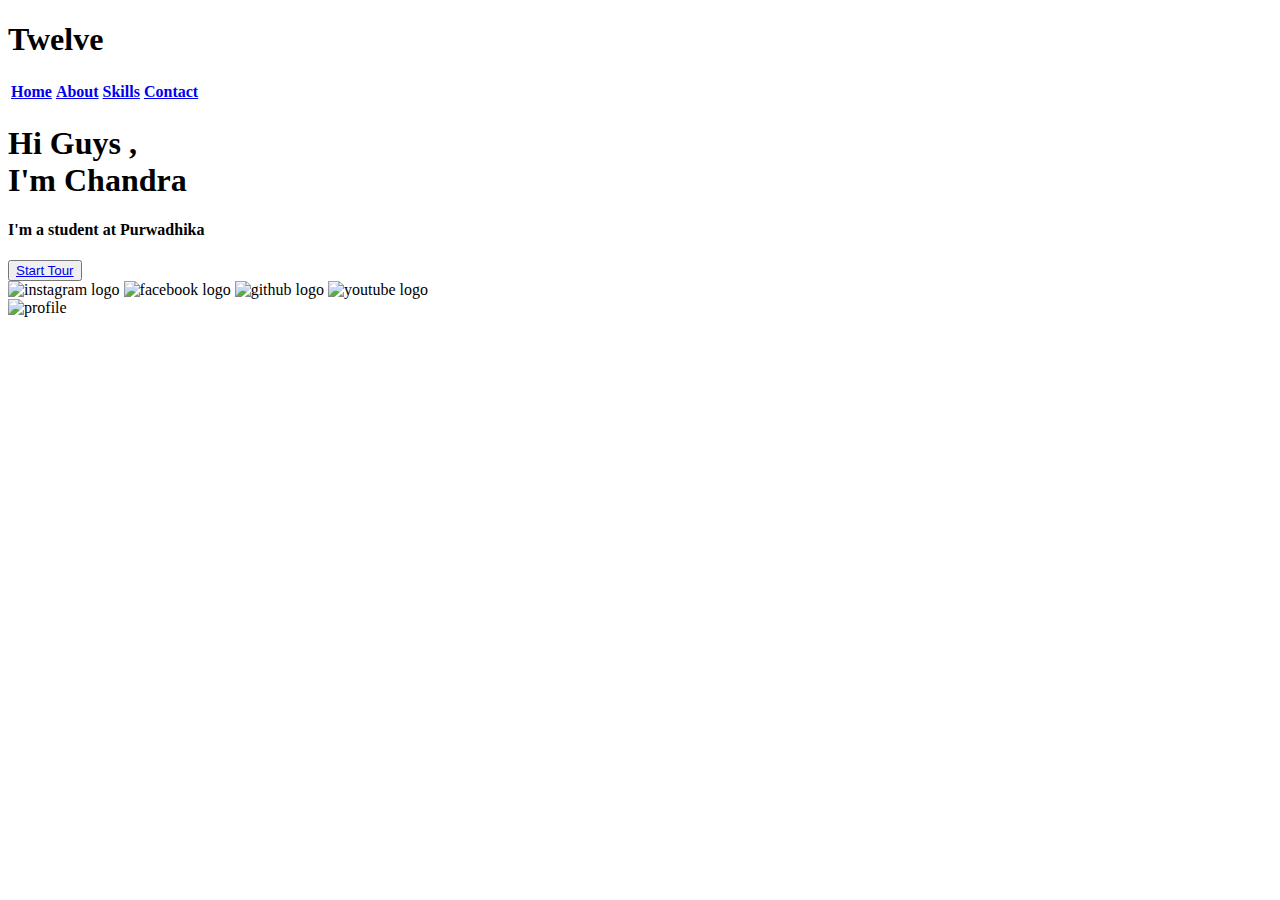
==== index.html @ 84eee636 "feature : web portofolio HTML CSS" ====
<!DOCTYPE html>
<html lang="en">

<head>
    <meta charset="UTF-8">
    <meta name="viewport" content="width=device-width, initial-scale=1.0">
    <title>Home</title>
</head>
<link rel="stylesheet" href="../css/style.css">

<body>
    <div class="container">
        <div class="navbar">
            <h1 class="logo"><span class="span-logo">Twe</span>lve</h1>
            <table class="menu">
                <tr>
                    <th> <span class="home-hover"></span><a href="../html/index.html">Home</a></th>
                    <th><a href="../html/about.html">About</a></th>
                    <th><a href="../html/skills.html">Skills</a></th>
                    <th><a href="../html/contact.html">Contact</a></th>
                </tr>
            </table>
        </div>
        <div class="content">
            <div class="left">
                <h1>Hi Guys ,<br> I'm <span class="span-name">Chandra</span> </h1>
                <h4>I'm a student at Purwadhika</h4>
                <button class="button-main"><span></span><a href="../html/about.html">Start Tour</a></button>
            <div class="menu-foto">
                    <img class="ig" src="../assets/instagram.png" alt="instagram logo" >
                    <img class="fb" src="../assets/facebook.jpg" alt="facebook logo">
                    <img class="gh" src="../assets/github.png" alt="github logo">
                    <img class="yt" src="../assets/youtube.png" alt="youtube logo">
            </div>
            </div>
            <img class="profile" src="../assets/profile1.jpg" alt="profile">
        </div>
    </div>

</body>

</html>
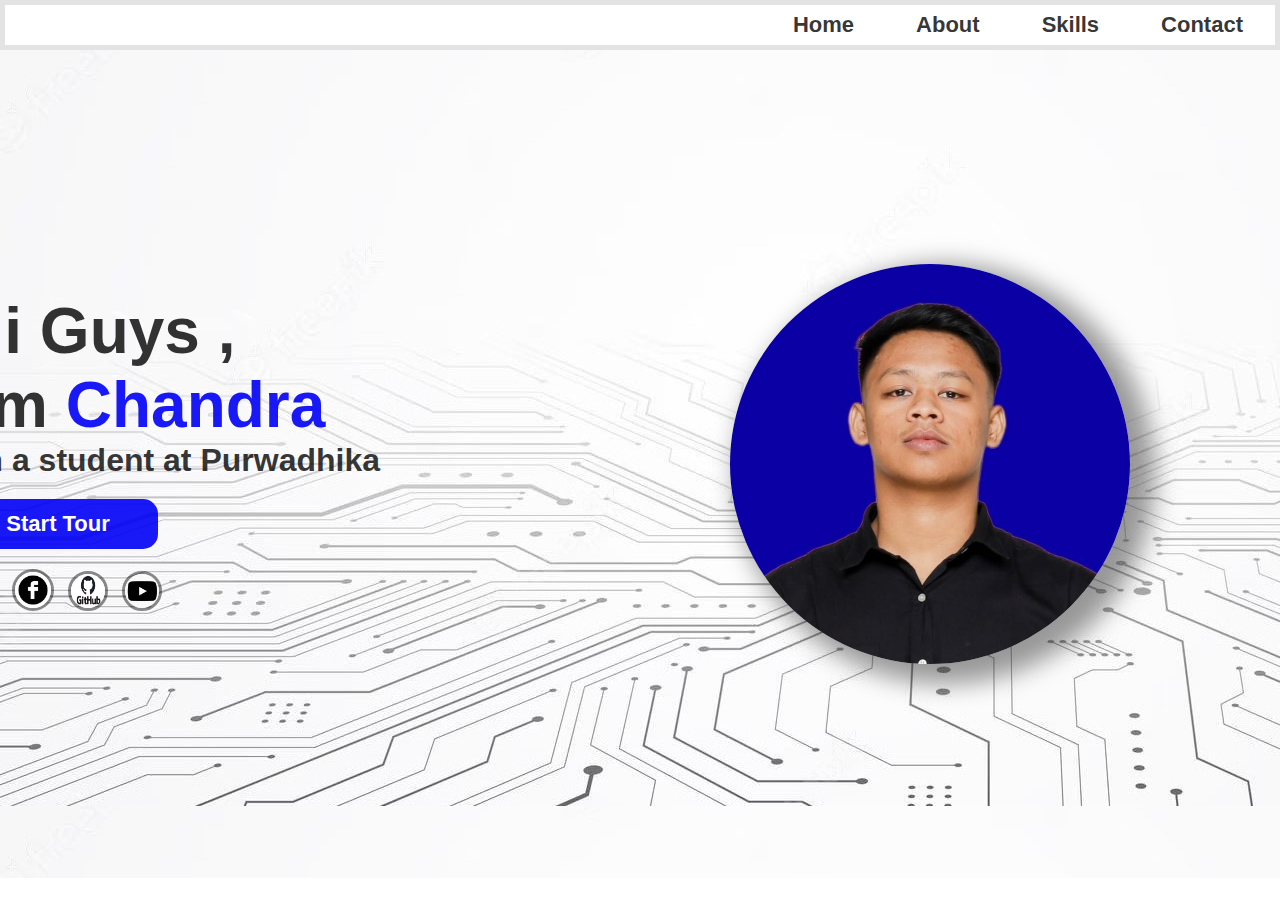
==== commit 097379e1: "feature :  menggabungkan semua file" ====
--- a/index.html
+++ b/index.html
@@ -6,7 +6,7 @@
     <meta name="viewport" content="width=device-width, initial-scale=1.0">
     <title>Home</title>
 </head>
-<link rel="stylesheet" href="../css/style.css">
+<link rel="stylesheet" href="style.css">
 
 <body>
     <div class="container">
@@ -14,10 +14,10 @@
             <h1 class="logo"><span class="span-logo">Twe</span>lve</h1>
             <table class="menu">
                 <tr>
-                    <th> <span class="home-hover"></span><a href="../html/index.html">Home</a></th>
-                    <th><a href="../html/about.html">About</a></th>
-                    <th><a href="../html/skills.html">Skills</a></th>
-                    <th><a href="../html/contact.html">Contact</a></th>
+                    <th> <span class="home-hover"></span><a href="index.html">Home</a></th>
+                    <th><a href="about.html">About</a></th>
+                    <th><a href="skills.html">Skills</a></th>
+                    <th><a href="contact.html">Contact</a></th>
                 </tr>
             </table>
         </div>
@@ -25,15 +25,15 @@
             <div class="left">
                 <h1>Hi Guys ,<br> I'm <span class="span-name">Chandra</span> </h1>
                 <h4>I'm a student at Purwadhika</h4>
-                <button class="button-main"><span></span><a href="../html/about.html">Start Tour</a></button>
+                <button class="button-main"><span></span><a href="about.html">Start Tour</a></button>
             <div class="menu-foto">
-                    <img class="ig" src="../assets/instagram.png" alt="instagram logo" >
-                    <img class="fb" src="../assets/facebook.jpg" alt="facebook logo">
-                    <img class="gh" src="../assets/github.png" alt="github logo">
-                    <img class="yt" src="../assets/youtube.png" alt="youtube logo">
+                    <img class="ig" src="instagram.png" alt="instagram logo" >
+                    <img class="fb" src="facebook.jpg" alt="facebook logo">
+                    <img class="gh" src="github.png" alt="github logo">
+                    <img class="yt" src="youtube.png" alt="youtube logo">
             </div>
             </div>
-            <img class="profile" src="../assets/profile1.jpg" alt="profile">
+            <img class="profile" src="profile1.jpg" alt="profile">
         </div>
     </div>
 
--- a/style.css
+++ b/style.css
@@ -0,0 +1,216 @@
+* {
+  padding: 0;
+  margin: 0;
+  box-sizing: border-box;
+}
+
+:root {
+  --text-primary: rgba(0, 0, 0, 0.8);
+  --button-color: rgba(0, 0, 246, 0.9);
+}
+
+body {
+  width: 100%;
+  height: 100vh;
+}
+
+.container {
+  width: 100%;
+  height: 100vh;
+
+}
+
+
+
+/* ============================ NAVBAR START ============ */
+.navbar {
+  display: flex;
+  width: 100%;
+  height: 50px;
+  justify-content: flex-end;
+  align-items: center;
+  background-color: rgb(255, 255, 255);
+  border: 5px solid rgba(0, 0, 0, 0.11);
+}
+.logo{
+    font-size: 2rem;
+    position: relative;
+    right: 870px;
+    font-family: 'Trebuchet MS', 'Lucida Sans Unicode', 'Lucida Grande', 'Lucida Sans', Arial, sans-serif;
+    color: var(--text-primary);
+}
+
+.span-logo{
+  color: var(--button-color);
+}
+
+a {
+  padding: 4px 30px;
+  text-decoration: none;
+  color: var(--text-primary);
+  font-size: 22px;
+  display: flex;
+  justify-content: center;
+  font-family: 'Trebuchet MS', 'Lucida Sans Unicode', 'Lucida Grande', 'Lucida Sans', Arial, sans-serif;
+}
+
+
+th:hover {
+  background-color: rgba(128, 128, 128, 0.226);
+  transition: ease-in-out 0.2s;
+}
+
+.mode{
+  display:flex;
+  flex-direction: column;
+  position: relative;
+  right: 920px;
+  height:100%;
+}
+
+.light{
+  height: 23px;
+}
+
+.dark{
+  height: 23px;
+}
+
+
+
+
+/* ============================= NAVBAR END =================== */
+
+/* ============================= CONTENT START ============= */
+
+.content {
+  width: 100%;
+  height: 92vh;
+  background-image: url(background.jpg);
+  display: flex;
+  justify-content: flex-end;
+  align-items: center;
+}
+
+.left {
+  display: flex;
+  position: relative;
+  right: 500px;
+  bottom: 20px;
+  display: block;
+}
+
+.span-name{
+  color: var(--button-color);
+}
+
+h1 {
+  font-size: 4rem;
+  color: var(--text-primary);
+  font-family: 'Trebuchet MS', 'Lucida Sans Unicode', 'Lucida Grande', 'Lucida Sans', Arial, sans-serif;
+}
+
+h4 {
+  font-size: 2rem;
+  color: var(--text-primary);
+  font-family: 'Trebuchet MS', 'Lucida Sans Unicode', 'Lucida Grande', 'Lucida Sans', Arial, sans-serif;
+}
+
+.button-main {
+font-family: 'Trebuchet MS', 'Lucida Sans Unicode', 'Lucida Grande', 'Lucida Sans', Arial, sans-serif;
+  width: 200px;
+  height: 50px;
+  border-radius: 15px;
+  margin-top: 20px;
+  background-color:var(--button-color);
+  font-weight: 800;
+  font-size: 1rem;
+  cursor: pointer;
+  border: 0;
+}
+
+
+.button-main:hover {
+  font-family:'Trebuchet MS', 'Lucida Sans Unicode', 'Lucida Grande', 'Lucida Sans', Arial, sans-serif;
+  width: 200px;
+  height: 50px;
+  border-radius: 15px;
+  margin-top: 20px;
+  background-color: rgba(128, 128, 128, 0.5);
+  color: var(--text-primary);
+  font-size: 1rem;
+  cursor: pointer;
+  border: 0;
+  transition: ease-in-out 0.2s;
+font-family: 'Trebuchet MS', 'Lucida Sans Unicode', 'Lucida Grande', 'Lucida Sans', Arial, sans-serif;
+}
+
+.button-main a{
+  color: white;
+  font-family: 'Trebuchet MS', 'Lucida Sans Unicode', 'Lucida Grande', 'Lucida Sans', Arial, sans-serif;
+  height: 100%;
+  display: flex;
+  justify-content: center;
+  align-items: center;
+  border-radius:10px;
+}
+
+.button-main a:hover{
+color: var(--text-primary);
+transition: ease-in-out 0.2s;
+font-weight: 900;
+
+}
+
+
+.profile {
+  width: 400px;
+  height: 400px;
+  border-radius: 200px;
+  position: relative;
+  right: 150px;
+  box-shadow: 15px 10px 25px 10px rgba(0, 0, 0, 0.4);
+}
+
+
+.ig{
+  width: 40px;
+  height:40px;
+  border-radius: 100px;
+  margin-right: 10px;
+  border: 3px solid rgba(0, 0, 0, 0.456);
+  position: relative;
+  top:20px;
+  cursor: pointer;
+}
+.fb {
+    width: 42px;
+    height: 42px;
+    border-radius: 100px;
+     border: 3px solid rgba(0, 0, 0, 0.456);
+     margin-right: 10px;
+     position: relative;
+     top:20px;
+     cursor: pointer;
+}
+.gh {
+    width: 40px;
+    height: 40px;
+    border-radius: 100px;
+     border: 3px solid rgba(0, 0, 0, 0.456);
+     margin-right: 10px;
+     position: relative;
+     top:20px;
+     cursor: pointer;}
+.yt {
+    width: 40px;
+    height: 40px;
+    border-radius: 100px;
+     border: 3px solid rgba(0, 0, 0, 0.456);
+     position: relative;
+     top:20px;
+     cursor: pointer;}
+
+  
+
+/* ============================= CONTENT END ================ */
